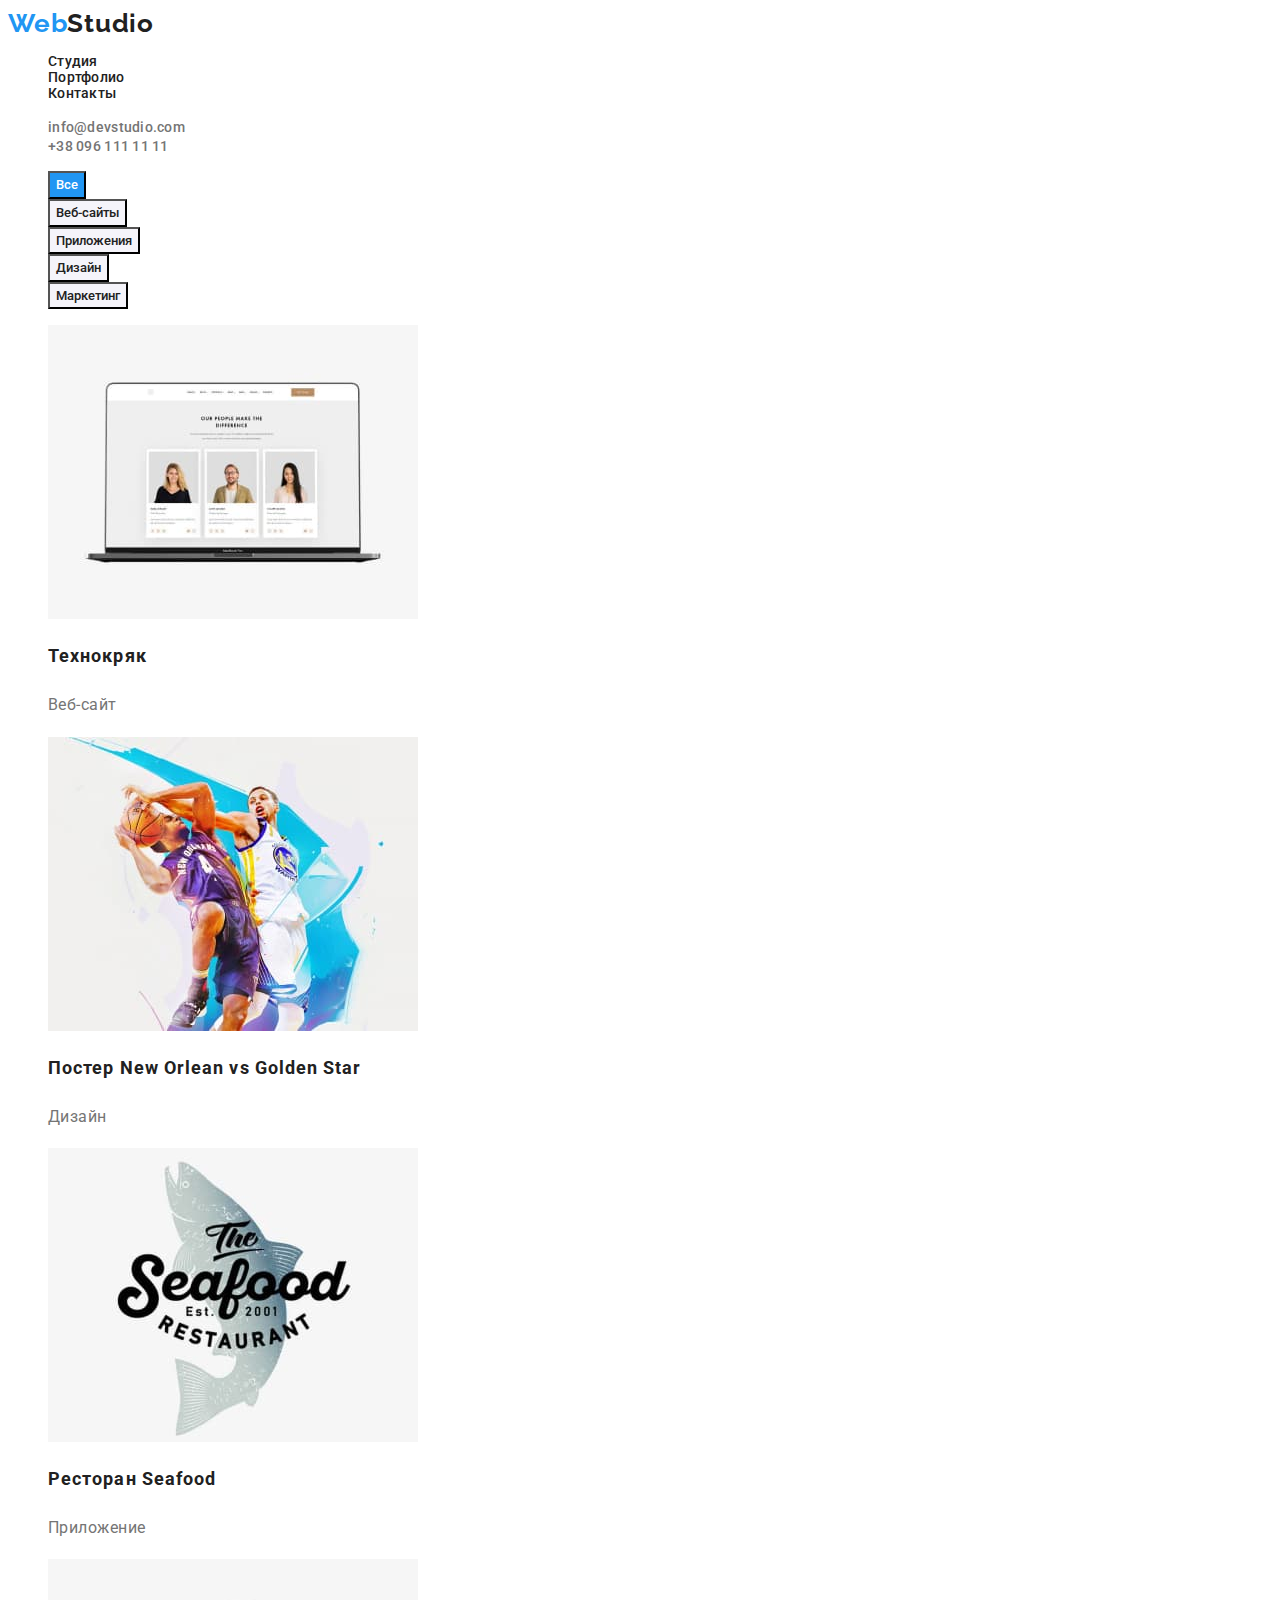
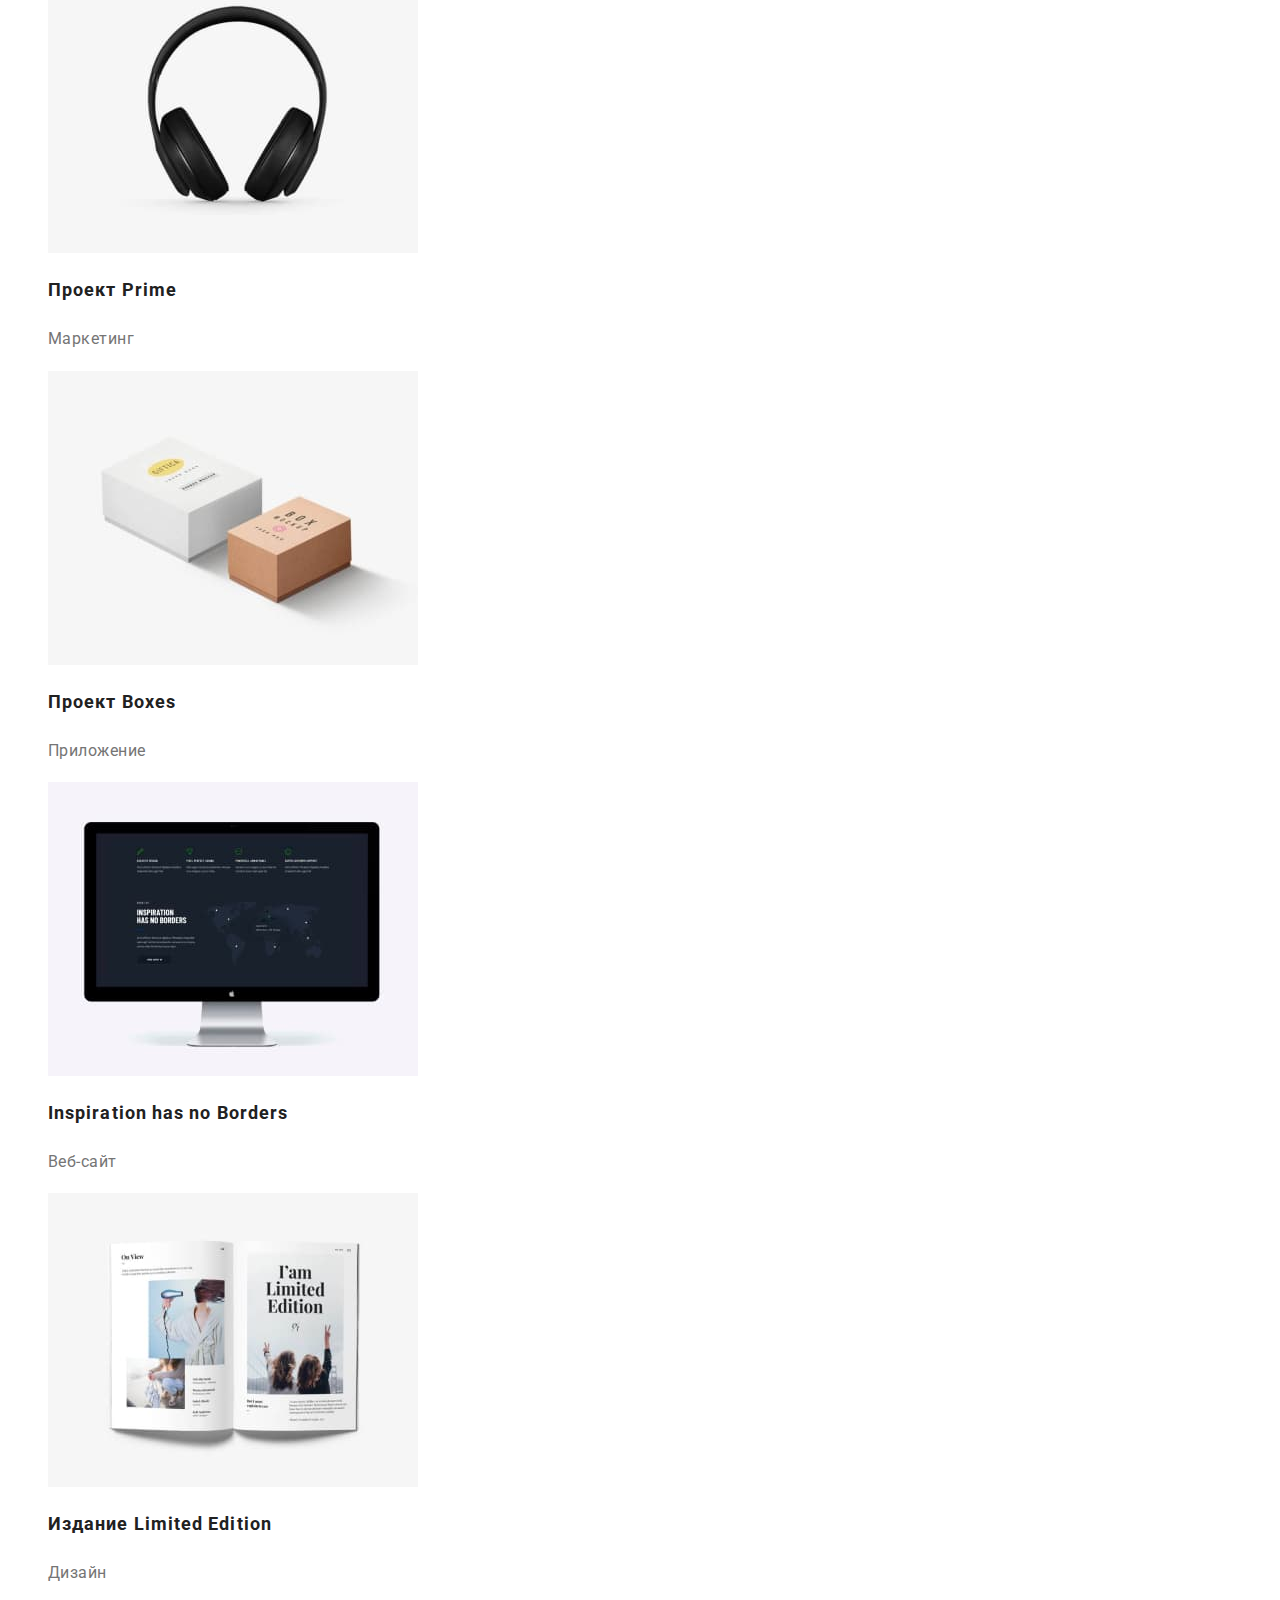
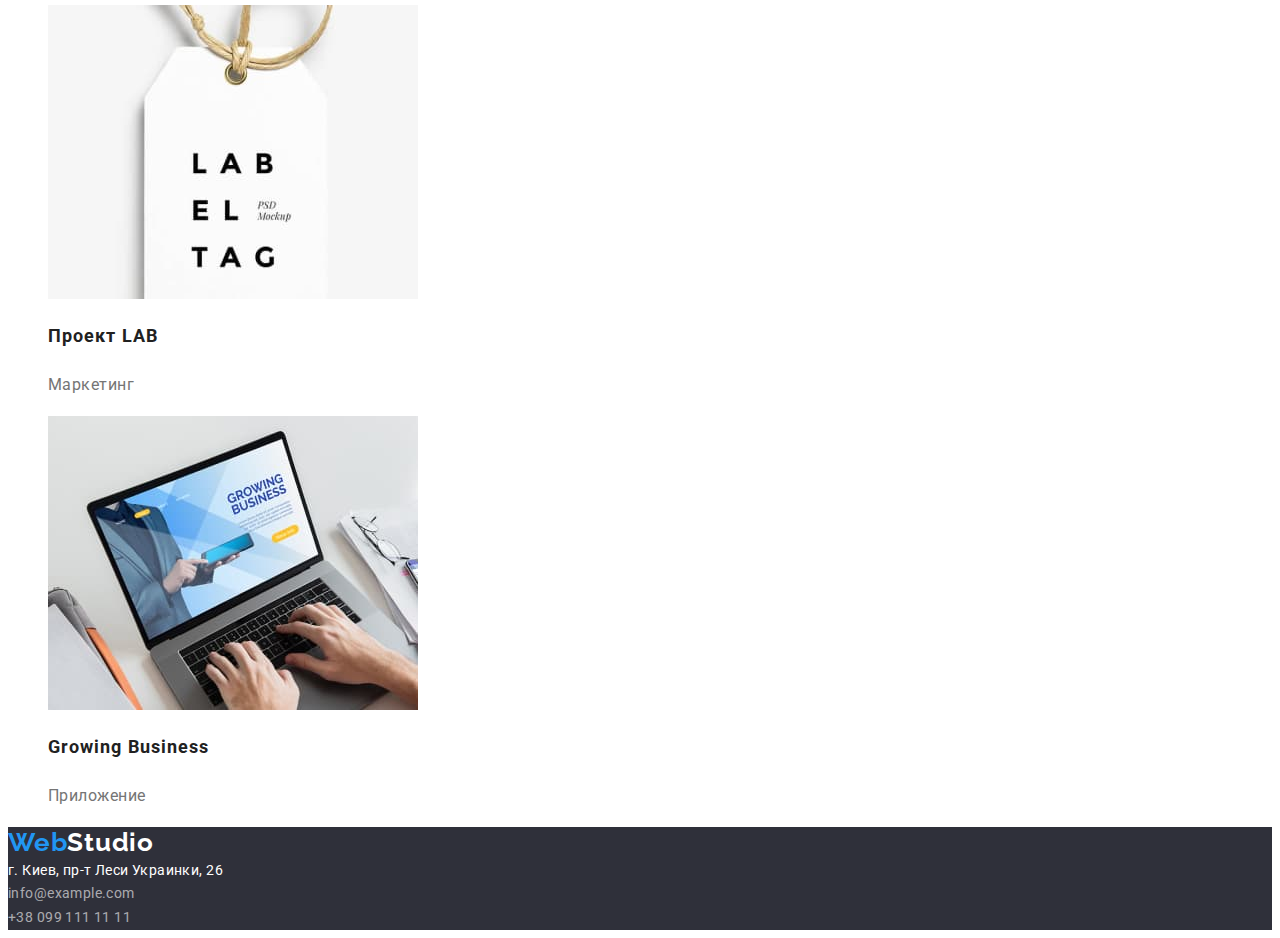
==== portfolio.html @ 6c6b4044 "Home work #2" ====
<!DOCTYPE html>
<html lang="ru">
  <head>
    <meta charset="UTF-8" />
    <meta http-equiv="X-UA-Compatible" content="IE=edge" />
    <meta name="viewport" content="width=device-width, initial-scale=1.0" />
    <title>First home task</title>
    <link rel="stylesheet" href="./css/styles.css" />
    <link rel="preconnect" href="https://fonts.googleapis.com" />
    <link rel="preconnect" href="https://fonts.gstatic.com" crossorigin />
    <link
      href="https://fonts.googleapis.com/css2?family=Raleway:wght@700&family=Roboto:wght@400;500;700;900&display=swap"
      rel="stylesheet"
    />
  </head>
  <body class="page">
    <header class="page-header">
      <nav>
        <a class="logo primary" href="./index.html" lang="en"
          >Web<span class="logo secondary">Studio</span></a
        >
        <ul class="site-nav list">
          <li><a class="link" href="">Студия</a></li>
          <li><a class="link" href="./portfolio.html">Портфолио</a></li>
          <li><a class="link" href="">Контакты</a></li>
        </ul>
      </nav>
      <ul class="contacts list">
        <li>
          <a class="info" href="mailto:info@devstudio.com"
            >info@devstudio.com</a
          >
        </li>
        <li>
          <a class="info" href="tel:+380961111111">+38 096 111 11 11</a>
        </li>
      </ul>
    </header>
    <main class="portfolio">
      <!-- Hero -->
      <section class="section-all">
        <!-- <h1>Portfolio</h1> -->
        <ul class="filter list">
          <li>
            <button type="button" class="filter-item current">Все</button>
          </li>
          <li><button type="button" class="filter-item">Веб-сайты</button></li>
          <li><button type="button" class="filter-item">Приложения</button></li>
          <li><button type="button" class="filter-item">Дизайн</button></li>
          <li><button type="button" class="filter-item">Маркетинг</button></li>
        </ul>
        <ul class="list">
          <li>
            <a class="link" href="https://google.com">
              <img
                src="./images/portfolio.jpg"
                alt="рисунок ноутбука"
                width="370"
              />
              <h2 class="all-title">Технокряк</h2>
              <p class="text-all">Веб-сайт</p>
            </a>
          </li>
          <li>
            <a class="link" href="https://google.com">
              <img
                src="./images/portfolio1.jpg"
                alt="постер двух баскетболистов"
                width="370"
              />
              <h2 class="all-title">Постер New Orlean vs Golden Star</h2>
              <p class="text-all">Дизайн</p>
            </a>
          </li>
          <li>
            <a class="link" href="https://google.com">
              <img
                src="./images/portfolio2.jpg"
                alt="вывеска рыбного ресторана"
                width="370"
              />
              <h2 class="all-title">Ресторан Seafood</h2>
              <p class="text-all">Приложение</p>
            </a>
          </li>
          <li>
            <a class="link" href="https://google.com">
              <img
                src="./images/portfolio3.jpg"
                alt="черные наушники"
                width="370"
              />
              <h2 class="all-title">Проект Prime</h2>
              <p class="text-all">Маркетинг</p>
            </a>
          </li>
          <li>
            <a class="link" href="https://google.com">
              <img
                src="./images/portfolio4.jpg"
                alt="проект боксов"
                width="370"
              />
              <h2 class="all-title">Проект Boxes</h2>
              <p class="text-all">Приложение</p>
            </a>
          </li>
          <li>
            <a class="link" href="https://google.com">
              <img src="./images/portfolio5.jpg" alt="моноблок" width="370" />
              <h2 class="all-title">Inspiration has no Borders</h2>
              <p class="text-all">Веб-сайт</p>
            </a>
          </li>
          <li>
            <a class="link" href="https://google.com">
              <img
                src="./images/portfolio6.jpg"
                alt="издание лимитед идишен"
                width="370"
              />
              <h2 class="all-title">Издание Limited Edition</h2>
              <p class="text-all">Дизайн</p>
            </a>
          </li>
          <li>
            <a class="link" href="https://google.com">
              <img src="./images/portfolio7.jpg" alt="проект лаб" width="370" />
              <h2 class="all-title">Проект LAB</h2>
              <p class="text-all">Маркетинг</p>
            </a>
          </li>
          <li>
            <a class="link" href="https://google.com">
              <img
                src="./images/portfolio8.jpg"
                alt="развитие бизнеса"
                width="370"
              />
              <h2 class="all-title">Growing Business</h2>
              <p class="text-all">Приложение</p>
            </a>
          </li>
        </ul>
      </section>
    </main>
    <footer class="footer">
      <a class="logo primary" href="./index.html" lang="en"
        >Web<span class="logo secondary">Studio</span></a
      >
      <address class="address">
        г. Киев, пр-т Леси Украинки, 26 <br />
        <a class="contact-info" href="mailto:info@example.com"
          >info@example.com</a
        >
        <br />
        <a class="contact-info" href="tel:+380961111111">+38 099 111 11 11</a>
      </address>
    </footer>
  </body>
</html>
---- css/styles.css ----
:root{
    --title-color: #212121;
    --main-color:#757575;
    --accent-color: #2196F3;
    --footer-contacts: rgba(255, 255, 255, 0.6);
    --main-white: #ffffff;
    --background-team-color: #F5F4FA;
}
body {
    font-family: 'Roboto', sans-serif; 

    color: #757575;
    background-color: var(--main-white);
}

.list,
.section-list,
.teamlist {
    list-style: none;
}

.logo,
.link,
.info,
.contact-info {
    text-decoration: none;
}

/* Logo */

.logo {
    font-family: 'Raleway';
    font-weight: 700;
    font-size: 26px;
    line-height: 1.2;
    letter-spacing: 0.03em;
}

.logo.primary{
    color: var(--accent-color);
}

.logo.secondary{
    color: var(--title-color);
}
.footer .secondary{
    color: var(--main-white);
}

/* Site nav */

.site-nav{
    font-weight: 500;
    font-size: 14px;
    line-height: 1.15;
    letter-spacing: 0.02em;
}
.link{
    color: var(--title-color);
}

.info{
    font-weight: 500;
    line-height: 1.15;
    letter-spacing: 0.02em;
    font-size: 14px;

    color: var(--main-color);
}

.info:hover,
.info:focus,
.contact-info:hover,
.contact-info:focus,
.link:hover,
.link:focus{
    color: var(--accent-color);
}

/* Hero */

.hero{
    background-color: #2F303A;
}

.unique .hero-title{
    font-weight: 900;
    font-size: 44px;
    line-height: 1.4;    
    text-align: center;
    letter-spacing: 0.06em;
    text-transform: uppercase;

    color: var(--main-white);
}

.button{
    font-family: inherit;
    font-weight: 700;
    font-size: 16px;
    line-height: 1.9;
    letter-spacing: 0.06em;
    cursor: pointer;

    color: var(--main-white);
    background-color: var(--accent-color);

    /* box-shadow: 0px 4px 4px rgba(0, 0, 0, 0.15);
    border-radius: 4px; */
}

/* Features */

.title{
    font-weight: 700;
    font-size: 14px;
    line-height: 1.2;
    letter-spacing: 0.03em;
    text-transform: uppercase;

    color: var(--title-color);
}

.passage{
    font-size: 14px;
    line-height: 1.7;
    letter-spacing: 0.03em;
}

/* What are we doing */

.section-title{
    font-weight: 700;
    font-size: 36px;
    line-height: 1.2;
    letter-spacing: 0.03em;
    text-align: center;

    color: var(--title-color);
}

/* Our team */

.team{
    background-color: var(--background-team-color);
}

/* Card-box */

.team .teammates{
    background: #FFFFFF;

    box-shadow: 0px 1px 3px rgba(0, 0, 0, 0.12), 0px 1px 1px rgba(0, 0, 0, 0.14), 0px 2px 1px rgba(0, 0, 0, 0.2);
    border-radius: 0px 0px 4px 4px;
}

.team-member{
    font-weight: 500;
    font-size: 16px;
    line-height: 1.2;
    text-align: center;
    letter-spacing: 0.03em;

    color: var(--title-color);
}

.team .position{
    font-size: 16px;
    line-height: 1.2;
    text-align: center;
    letter-spacing: 0.03em;
}

/* Footer */

.footer{
    background-color: #2F303A;
}
.address{
    font-size: 14px;
    font-style: inherit;
    line-height: 1.7;
    letter-spacing: 0.03em;

    color: var(--main-white);
}
.contact-info{
    font-size: 14px;
    line-height: 1.7;
    letter-spacing: 0.03em;

    color: var(--footer-contacts);
}

/* Portfolio */

.filter-item{
    font-family: inherit;
    font-weight: 500;
    line-height: 1.62;
    cursor: pointer;
    
    color: var(--title-color);
    background-color: var(--background-team-color);
}

.filter-item:hover,
.filter-item:focus,
.filter .current{
    background-color: var(--accent-color);
    color: var(--main-white);
}

.all-title{
    font-size: 18px;
    font-weight: 700;
    line-height: 2;
    letter-spacing: 0.06em;

    color: var(--title-color);
}

.text-all{
    font-size: 16px;
    line-height: 1.9;
    letter-spacing: 0.03em;

    color: var(--main-color)
}
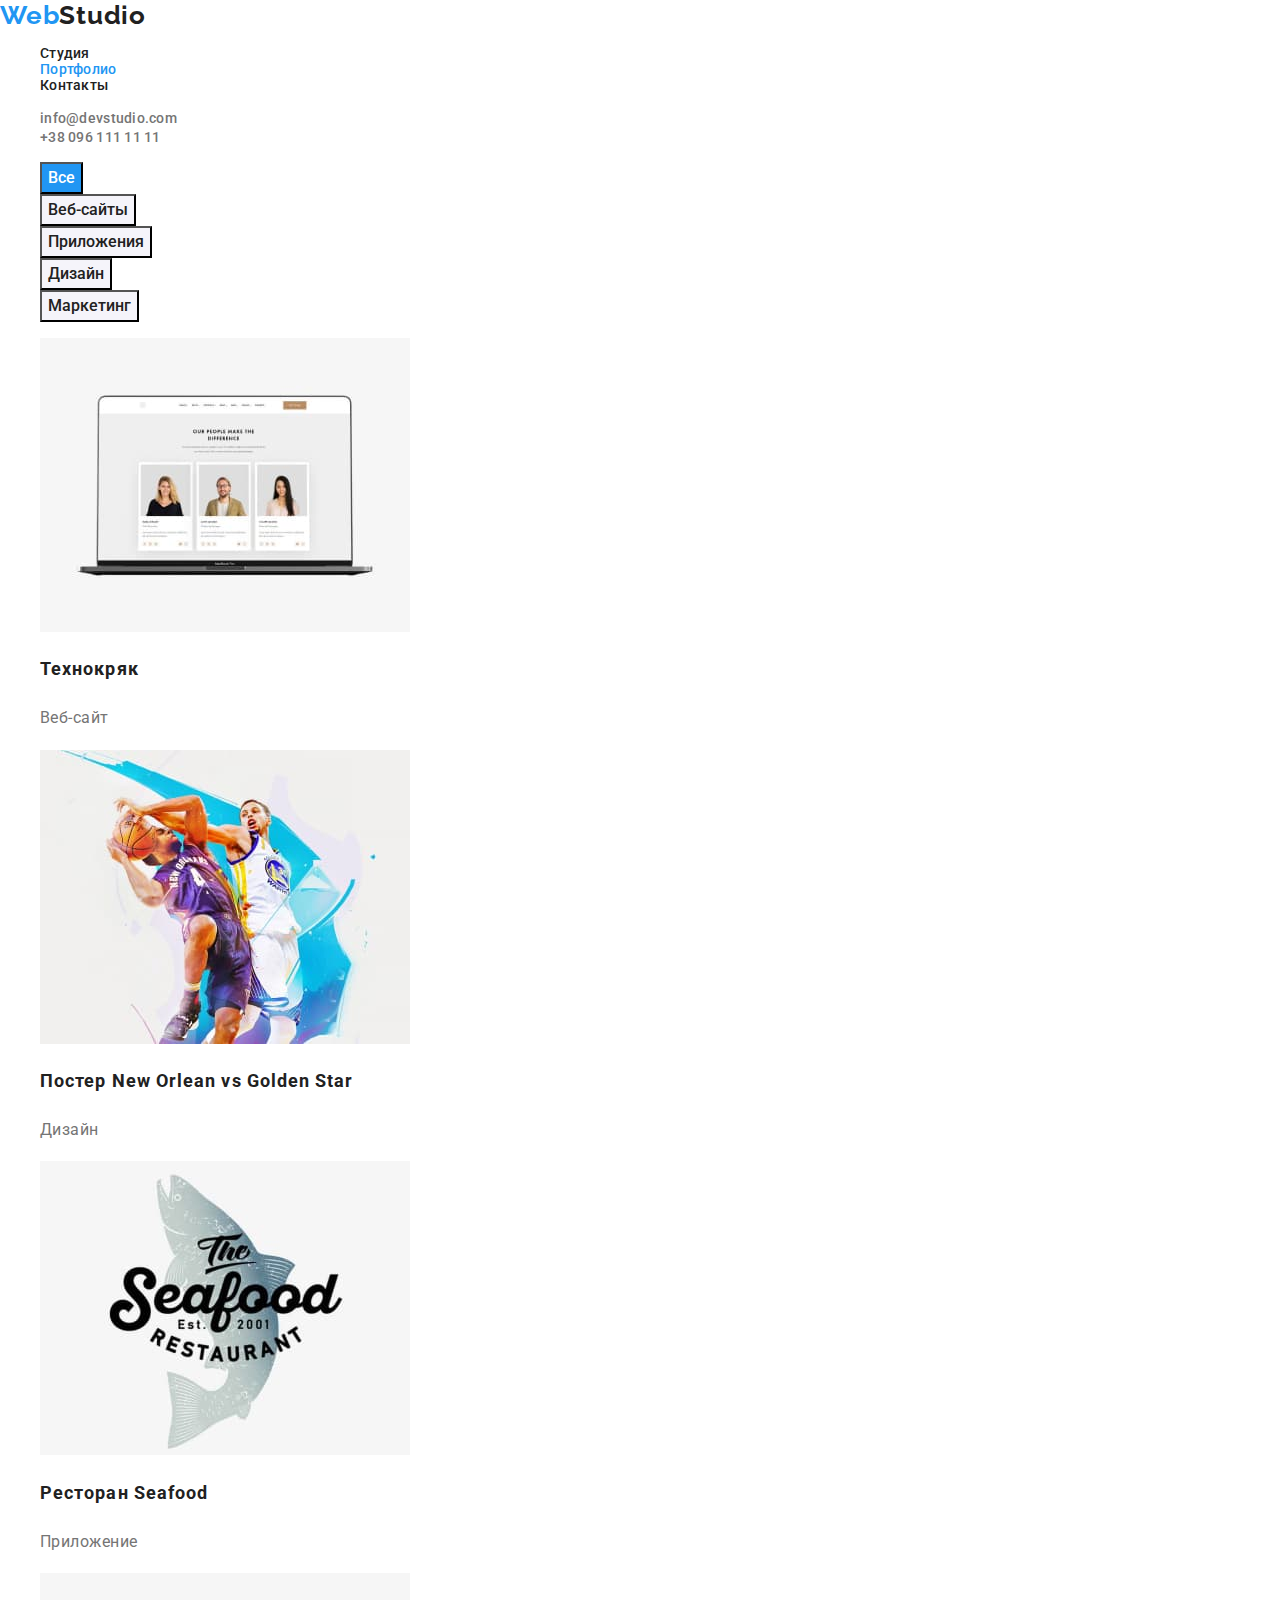
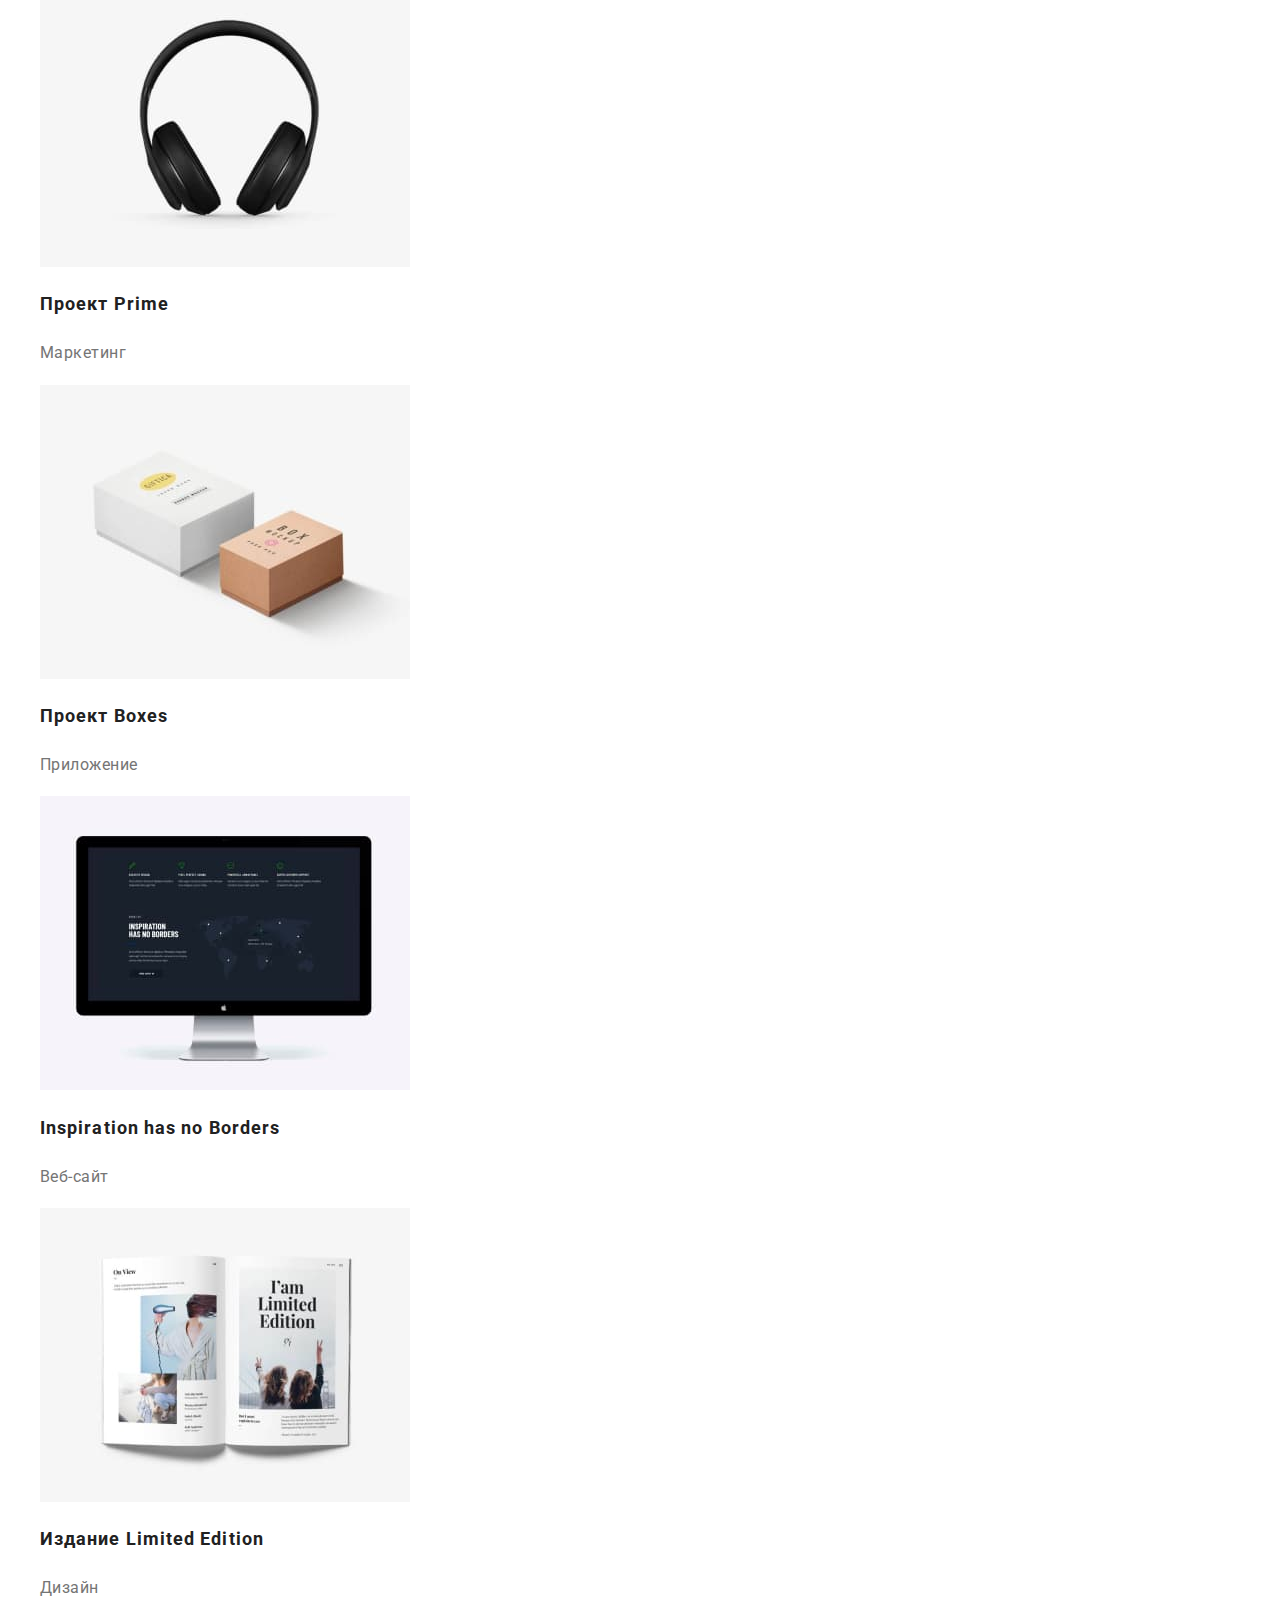
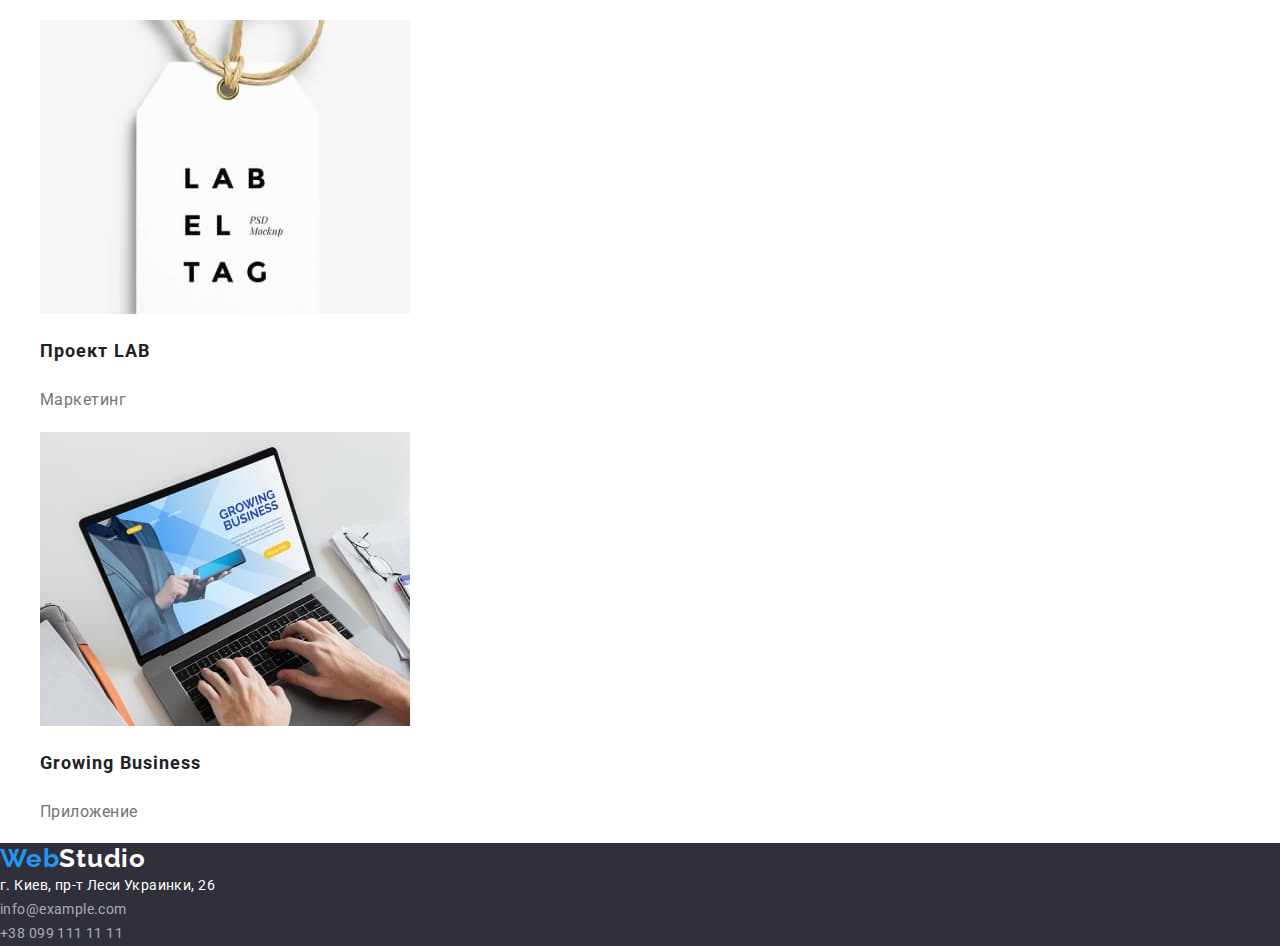
==== commit 3dbbeb35: "Added btn:hover, links, current color" ====
--- a/portfolio.html
+++ b/portfolio.html
@@ -5,6 +5,10 @@
     <meta http-equiv="X-UA-Compatible" content="IE=edge" />
     <meta name="viewport" content="width=device-width, initial-scale=1.0" />
     <title>First home task</title>
+    <link
+      rel="stylesheet"
+      href="https://cdnjs.cloudflare.com/ajax/libs/modern-normalize/1.0.0/modern-normalize.min.css"
+    />
     <link rel="stylesheet" href="./css/styles.css" />
     <link rel="preconnect" href="https://fonts.googleapis.com" />
     <link rel="preconnect" href="https://fonts.gstatic.com" crossorigin />
@@ -20,8 +24,8 @@
           >Web<span class="logo secondary">Studio</span></a
         >
         <ul class="site-nav list">
-          <li><a class="link" href="">Студия</a></li>
-          <li><a class="link" href="./portfolio.html">Портфолио</a></li>
+          <li><a class="link" href="./index.html">Студия</a></li>
+          <li><a class="link current" href="./portfolio.html">Портфолио</a></li>
           <li><a class="link" href="">Контакты</a></li>
         </ul>
       </nav>
--- a/css/styles.css
+++ b/css/styles.css
@@ -5,6 +5,7 @@
     --footer-contacts: rgba(255, 255, 255, 0.6);
     --main-white: #ffffff;
     --background-team-color: #F5F4FA;
+    --button-hover: 188CE8;
 }
 body {
     font-family: 'Roboto', sans-serif; 
@@ -12,6 +13,12 @@
     color: #757575;
     background-color: var(--main-white);
 }
+
+/* *,
+*::before,
+*::after {
+  box-sizing: border-box;
+} */
 
 .list,
 .section-list,
@@ -57,6 +64,10 @@
 }
 .link{
     color: var(--title-color);
+}
+
+.site-nav .current{
+    color: var(--accent-color);
 }
 
 .info{
@@ -105,8 +116,13 @@
     color: var(--main-white);
     background-color: var(--accent-color);
 
-    /* box-shadow: 0px 4px 4px rgba(0, 0, 0, 0.15);
-    border-radius: 4px; */
+    box-shadow: 0px 4px 4px rgba(0, 0, 0, 0.15);
+    border-radius: 4px;
+}
+.button:hover,
+.button:focus{
+    background-color: var(--button-hover);
+    color: var(--main-white);
 }
 
 /* Features */
@@ -228,3 +244,22 @@
     color: var(--main-color)
 }
 
+.all-title:hover,
+all-title:focus,
+.text-all:hover,
+.text-all:focus{    
+    color: var(--accent-color);
+}
+
+.pane {
+    display: none;
+    padding: 8px;
+    border: 1px solid blue;
+    border-radius: 3px;
+    width: 380px;
+    margin-left: 15px;
+}
+
+.is-active {
+    display: block;
+}